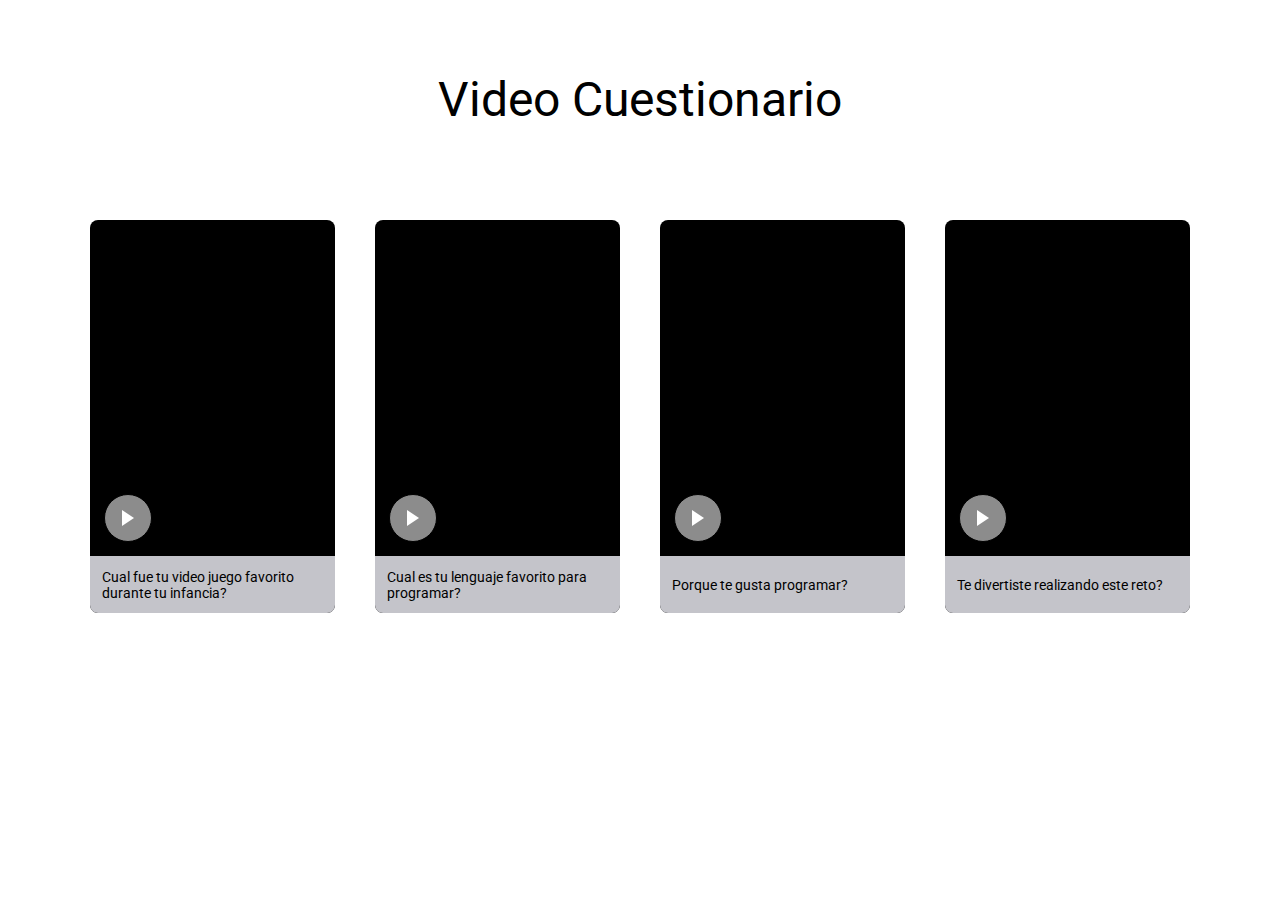
==== index.html @ f292f8de "Ultimos cambios" ====
<!DOCTYPE html>
<html lang="en">

<head>
  <meta charset="UTF-8">
  <meta http-equiv="X-UA-Compatible" content="IE=edge">
  <meta name="viewport" content="width=device-width, initial-scale=1.0">
  <link rel="stylesheet" href="css/styles.css">
  <title>Document</title>
</head>

<body>
  <header id="header">
    <h1>Video Cuestionario</h1>
  </header>
  <main>
    <div class="boxGroup" id="boxGroup">
      <div class="box" id="primerVideo" onclick="clickPrimerVideo()">
        <div class="boxGrabado">
          <div class="circulo">
            <div class="triangulo"></div>
          </div>
        </div>
        <div class="boxTexto">
          <p>Cual fue tu video juego favorito durante tu infancia?</p>
        </div>
      </div>
      <div class="box" id="segundoVideo" onclick="clickPrimerVideo()">
        <div class="boxGrabado">
          <div class="circulo">
            <div class="triangulo"></div>
          </div>
        </div>
        <div class="boxTexto">
          <p>Cual es tu lenguaje favorito para programar?</p>
        </div>
      </div>
      <div class="box" id="tercerVideo" onclick="clickPrimerVideo()">
        <div class="boxGrabado">
          <div class="circulo">
            <div class="triangulo"></div>
          </div>
        </div>
        <div class="boxTexto">
          <p>Porque te gusta programar?</p>
        </div>
      </div>
      <div class="box" id="cuartoVideo" onclick="clickPrimerVideo()">
        <div class="boxGrabado">
          <div class="circulo">
            <div class="triangulo"></div>
          </div>
        </div>
        <div class="boxTexto">
          <p>Te divertiste realizando este reto?</p>
        </div>
      </div>
    </div>

    <!-- VISTA DE GRABACIONES DE VIDEOS -->
    <div class="boxGrabacion" style="display: none;" id="boxGrabacion">
      <video class="boxVideo" id="videoElement" autoplay="true"></video>
      <div class="timeGroup" style="display:none">
        <div class="temporizador">02:00</div>
        <div class="bolita"></div>
      </div>
      <!-- Pregunta1 -->
      <div class="boxGroupPregunta1" id="pregunta1">
        <div class="boxPregunta">
          <div>
            <p>Cual fue tu video juego favorito<br>durante tu infancia?</p>
          </div>
          <div>
            <button id="play" class="botonDeshabilitado" onclick="play()">
              Grabar
            </button>
            <button id="stop" class="botonDeshabilitado" onclick="stop()">
              Stop
            </button>
            <button id="rePlay" class="botonDeshabilitado" onclick="rePlay()">
              Replay
            </button>
          </div>
        </div>
        <div class="boxBotones">
          <button id="botonAtras1" style="cursor: none" disabled></button>
          <button id="botonSiguiente1" onclick="siguiente1()">Siguiente</button>
        </div>
      </div>

      <!-- Pregunta 2  -->
      <div class="boxGroupPregunta2" id="pregunta2" style="display: none;">
        <div class="boxPregunta">
          <div>
            <p>Cual es tu lenguaje favorito<br> para programar?</p>
          </div>
          <div>
            <button id="play" class="botonDeshabilitado" onclick="play()">
              Grabar
            </button>
            <button id="stop" class="botonDeshabilitado" onclick="stop()">
              Stop
            </button>
            <button id="rePlay" class="botonDeshabilitado" onclick="rePlay()">
              Replay
            </button>
          </div>
        </div>
        <div class="boxBotones">
          <button id="botonAtras2" onclick="atras2()">Atras</button>
          <button id="botonSiguiente2" onclick="siguiente2()">Siguiente</button>
        </div>
      </div>

      <!-- Pregunta 3 -->
      <div class="boxGroupPregunta3" id="pregunta3" style="display: none;">
        <div class="boxPregunta">
          <div>
            <p>Porque te gusta programar</p>
          </div>
          <div>
            <button id="play" class="botonDeshabilitado" onclick="play()">
              Grabar
            </button>
            <button id="stop" class="botonDeshabilitado" onclick="stop()">
              Stop
            </button>
            <button id="rePlay" class="botonDeshabilitado" onclick="rePlay()">
              Replay
            </button>
          </div>
        </div>
        <div class="boxBotones">
          <button id="botonAtras3" onclick="atras3()">Atras</button>
          <button id="botonSiguiente3" onclick="siguiente3()">Siguiente</button>
        </div>
      </div>
      <!-- Pregunta 4 -->
      <div class="boxGroupPregunt4" id="pregunta4" style="display: none;">
        <div class="boxPregunta">
          <div>
            <p>Te divertiste realizando este <br>reto?</p>
          </div>
          <div>
            <button id="play" class="botonDeshabilitado" onclick="play()">
              Grabar
            </button>
            <button id="stop" class="botonDeshabilitado" onclick="stop()">
              Stop
            </button>
            <button id="rePlay" class="botonDeshabilitado" onclick="rePlay()">
              Replay
            </button>
          </div>
        </div>
        <div class="boxBotones">
          <button id="botonAtras4" onclick="atras4()">Atras</button>
          <button id="botonTerminar" onclick="terminar()">Terminar</button>
        </div>
      </div>
      <!-- <div>

        <button id="botonTerminar">Terminar</button>
      </div> -->
    </div>
    <div class="noVisible" id="porFinTerminado">
      <h1>Muchas gracias por la Oportunidad</h1>
      <img src="img/carta.jpg" alt="Recibimos tu tarea">
      <h3>!Recibimos tus tareas!</h3>
      <p>En KROWDY, hemos recibido tu informacion y sera evaluada por nuestros reclutadores en los proximos dias.</p>
    </div>

  </main>
</body>
<script src="js/main.js"></script>

</html>
---- css/styles.css ----
@import url('https://fonts.googleapis.com/css2?family=Roboto&display=swap');

* {
  padding: 0;
  margin: 0;
  box-sizing: border-box;
  font-family: 'Roboto';
}

header {
  display: flex;
  justify-content: center;
  align-items: center;
  height: 200px;
}

header h1 {
  font-style: normal;
  font-weight: 400;
  font-size: 48px;
  line-height: 56px;
}

.boxGroup {
  display: flex;
  justify-content: center;
  height: 400px;
}

.box {
  width: 245px;
  height: 393px;
  background-color: #000;
  border-radius: 8px;
  margin: 20px;
}

.boxGrabado {
  width: 245px;
  height: 336px;
  display: flex;
  justify-content: flex-start;
  align-items: flex-end;
}

.circulo {
  width: 48px;
  height: 48px;
  background: rgba(255, 255, 255, 0.55);
  border: 1px solid #000000;
  box-shadow: 0px 4px 4px rgba(0, 0, 0, 0.25);
  border-radius: 100%;
  margin: 14px;
  display: flex;
  justify-content: center;
  align-items: center;
  cursor: pointer;
}

.groupCirculo {
  width: 48px;
  height: 48px;
  background: rgba(255, 255, 255, 0.55);
  box-shadow: 0px 4px 4px rgba(0, 0, 0, 0.25);
  border-radius: 100%;
  margin: 25px;
  display: flex;
  justify-content: center;
  align-items: center;
  cursor: pointer;
}

.triangulo {
  width: 0;
  height: 0;
  border-style: solid;
  border-width: 8px 0 8px 12px;
  border-color: transparent transparent transparent #ffffff;
}

.boxTexto {
  height: 57px;
  width: 100%;
  background: #c4c4ca;
  display: flex;
  justify-content: flex-start;
  align-items: center;
  border-radius: 0 0 8px 8px;
}

.boxTexto p {
  font-style: normal;
  font-weight: 400;
  font-size: 14px;
  line-height: 16px;
  color: #000000;
  margin-left: 12px;
}

.boxGrabacion {
  width: 864px;
  height: 708px;
  margin: auto;
  border-radius: 8px;
  position: relative;
}

.boxVideo {
  width: 100%;
  height: 612px;
  background-color: #000;
  border-radius: 8px 8px 0 0;
}

.boxGroupPregunta {
  height: 120px;
  width: 100%;
  display: flex;
  flex-direction: column;
}

.boxPregunta {
  height: 96px;
  width: 100%;
  background: #c4c4ca;
  display: flex;
  justify-content: space-between;
  align-items: center;
  border-radius: 0 0 8px 8px;
  position: absolute;
  top: 612px;
}

.boxBotones {
  margin-top: 100px;
  display: flex;
  justify-content: space-between;
}

#botonAtras1,
#botonSiguiente1,
#botonAtras2,
#botonSiguiente2,
#botonAtras3,
#botonSiguiente3,
#botonAtras4,
#botonTerminar {
  background-color: #00000000;
}


.boxPregunta p {
  margin-left: 30px;
}

.timeGroup {
  position: absolute;
  top: 10px;
  right: 50px;
  font-family: 'Roboto';
  font-size: 20px;
  font-weight: bolder;
  z-index: 1;

}

.bolita {
  position: absolute;
  right: -20px;
  top: 5px;
  width: 15px;
  height: 15px;
  border-radius: 50%;
  background-color: red;
  margin-left: 10px;
  animation: pulsate 1s ease-out infinite;
}

.temporizador {
  font-size: 20px;
  /* font-weight: bold; */
  color: #ffffff;
  text-shadow: 1px 1px 1px black;
}

@keyframes pulsate {
  0% {
    transform: scale(0.8);
    opacity: 0.5;
  }

  50% {
    transform: scale(1);
    opacity: 1;
  }

  100% {
    transform: scale(0.8);
    opacity: 0.5;
  }
}

button {
  border: none;
  cursor: pointer;
  margin: 10px;
  width: 50px;
  height: 50px;
  border-radius: 50%;
  font-family: 'Roboto';
}

button img {
  width: 35px;
  height: 35px;
}

.porFinTerminado {
  display: flex;
  flex-direction: column;
  align-items: center;
}

.porFinTerminado img {
  width: 500px;
  margin: 50px
}

.porFinTerminado h3 {
  font-size: 30px;
  margin: 20px;
}

.noVisible {
  display: none;
}

#porFinTerminado h1 {
  margin: 20px;
}
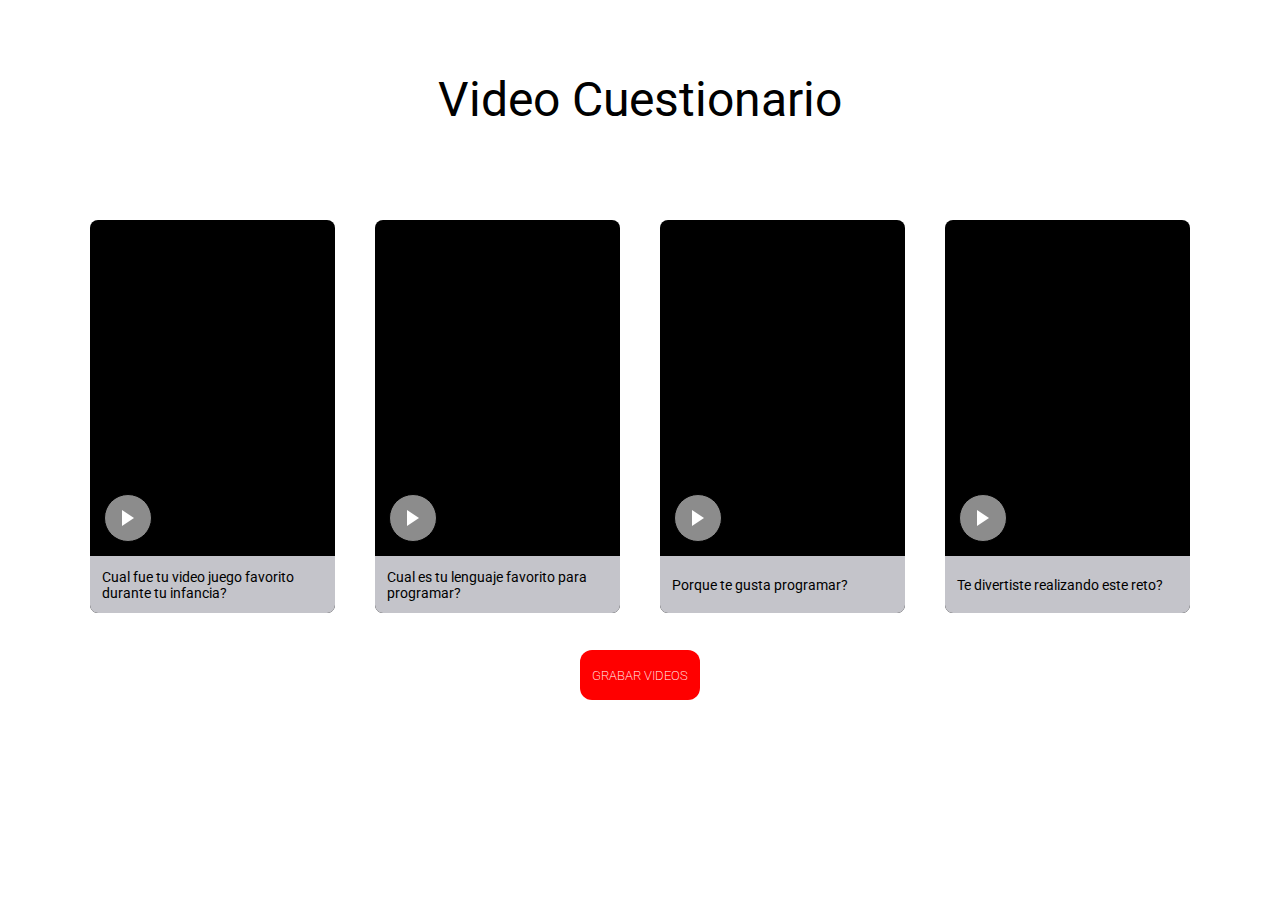
==== commit 033f42ff: "Se agrego boton Grabar video en index" ====
--- a/index.html
+++ b/index.html
@@ -15,7 +15,7 @@
   </header>
   <main>
     <div class="boxGroup" id="boxGroup">
-      <div class="box" id="primerVideo" onclick="clickPrimerVideo()">
+      <div class="box" id="primerVideo" >
         <div class="boxGrabado">
           <div class="circulo">
             <div class="triangulo"></div>
@@ -25,7 +25,7 @@
           <p>Cual fue tu video juego favorito durante tu infancia?</p>
         </div>
       </div>
-      <div class="box" id="segundoVideo" onclick="clickPrimerVideo()">
+      <div class="box" id="segundoVideo" >
         <div class="boxGrabado">
           <div class="circulo">
             <div class="triangulo"></div>
@@ -35,7 +35,7 @@
           <p>Cual es tu lenguaje favorito para programar?</p>
         </div>
       </div>
-      <div class="box" id="tercerVideo" onclick="clickPrimerVideo()">
+      <div class="box" id="tercerVideo" >
         <div class="boxGrabado">
           <div class="circulo">
             <div class="triangulo"></div>
@@ -45,7 +45,7 @@
           <p>Porque te gusta programar?</p>
         </div>
       </div>
-      <div class="box" id="cuartoVideo" onclick="clickPrimerVideo()">
+      <div class="box" id="cuartoVideo" >
         <div class="boxGrabado">
           <div class="circulo">
             <div class="triangulo"></div>
@@ -56,10 +56,14 @@
         </div>
       </div>
     </div>
+    <div class="centrar">
+      <button class="botonGrabarVideos">GRABAR VIDEOS</button>
+    </div>
 
     <!-- VISTA DE GRABACIONES DE VIDEOS -->
     <div class="boxGrabacion" style="display: none;" id="boxGrabacion">
-      <video class="boxVideo" id="videoElement" autoplay="true"></video>
+      <video class="boxVideo" id="videoElement" playsinline autoplay muted></video>
+      <video class="boxVideo" id="videoGrabado" playsinline autoplay loop style="display: none"></video>
       <div class="timeGroup" style="display:none">
         <div class="temporizador">02:00</div>
         <div class="bolita"></div>
@@ -67,101 +71,34 @@
       <!-- Pregunta1 -->
       <div class="boxGroupPregunta1" id="pregunta1">
         <div class="boxPregunta">
-          <div>
-            <p>Cual fue tu video juego favorito<br>durante tu infancia?</p>
+          <div id="pregunta" style="display:block">
+            ¿Cual fue tu video juego favorito durante tu infancia?
+          </div>
+          <div id="pregunta2" style="display: none;">
+            ¿Cual es tu lenguaje favorito para programar?
+          </div>
+          <div id="pregunta3" style="display: none;">
+            ¿Porque te gusta programar?
+          </div>
+          <div id="pregunta4" style="display: none;">
+            ¿Te divertiste realizando este reto?
           </div>
           <div>
-            <button id="play" class="botonDeshabilitado" onclick="play()">
-              Grabar
+            <button id="grabar" >Grabar</button>
+            <button id="play" disabled>
+              Play
             </button>
-            <button id="stop" class="botonDeshabilitado" onclick="stop()">
-              Stop
-            </button>
-            <button id="rePlay" class="botonDeshabilitado" onclick="rePlay()">
-              Replay
+            <button id="rePlay" disabled>
+              Re grabar
             </button>
           </div>
         </div>
         <div class="boxBotones">
-          <button id="botonAtras1" style="cursor: none" disabled></button>
-          <button id="botonSiguiente1" onclick="siguiente1()">Siguiente</button>
+          <button id="botonAtras1" disabled>Atras</button>
+          <button id="botonSiguiente1">Siguiente</button>
         </div>
       </div>
 
-      <!-- Pregunta 2  -->
-      <div class="boxGroupPregunta2" id="pregunta2" style="display: none;">
-        <div class="boxPregunta">
-          <div>
-            <p>Cual es tu lenguaje favorito<br> para programar?</p>
-          </div>
-          <div>
-            <button id="play" class="botonDeshabilitado" onclick="play()">
-              Grabar
-            </button>
-            <button id="stop" class="botonDeshabilitado" onclick="stop()">
-              Stop
-            </button>
-            <button id="rePlay" class="botonDeshabilitado" onclick="rePlay()">
-              Replay
-            </button>
-          </div>
-        </div>
-        <div class="boxBotones">
-          <button id="botonAtras2" onclick="atras2()">Atras</button>
-          <button id="botonSiguiente2" onclick="siguiente2()">Siguiente</button>
-        </div>
-      </div>
-
-      <!-- Pregunta 3 -->
-      <div class="boxGroupPregunta3" id="pregunta3" style="display: none;">
-        <div class="boxPregunta">
-          <div>
-            <p>Porque te gusta programar</p>
-          </div>
-          <div>
-            <button id="play" class="botonDeshabilitado" onclick="play()">
-              Grabar
-            </button>
-            <button id="stop" class="botonDeshabilitado" onclick="stop()">
-              Stop
-            </button>
-            <button id="rePlay" class="botonDeshabilitado" onclick="rePlay()">
-              Replay
-            </button>
-          </div>
-        </div>
-        <div class="boxBotones">
-          <button id="botonAtras3" onclick="atras3()">Atras</button>
-          <button id="botonSiguiente3" onclick="siguiente3()">Siguiente</button>
-        </div>
-      </div>
-      <!-- Pregunta 4 -->
-      <div class="boxGroupPregunt4" id="pregunta4" style="display: none;">
-        <div class="boxPregunta">
-          <div>
-            <p>Te divertiste realizando este <br>reto?</p>
-          </div>
-          <div>
-            <button id="play" class="botonDeshabilitado" onclick="play()">
-              Grabar
-            </button>
-            <button id="stop" class="botonDeshabilitado" onclick="stop()">
-              Stop
-            </button>
-            <button id="rePlay" class="botonDeshabilitado" onclick="rePlay()">
-              Replay
-            </button>
-          </div>
-        </div>
-        <div class="boxBotones">
-          <button id="botonAtras4" onclick="atras4()">Atras</button>
-          <button id="botonTerminar" onclick="terminar()">Terminar</button>
-        </div>
-      </div>
-      <!-- <div>
-
-        <button id="botonTerminar">Terminar</button>
-      </div> -->
     </div>
     <div class="noVisible" id="porFinTerminado">
       <h1>Muchas gracias por la Oportunidad</h1>
@@ -172,6 +109,6 @@
 
   </main>
 </body>
-<script src="js/main.js"></script>
+<script src="js/main.js" async></script>
 
 </html>--- a/css/styles.css
+++ b/css/styles.css
@@ -129,6 +129,7 @@
   border-radius: 0 0 8px 8px;
   position: absolute;
   top: 612px;
+  padding-left: 30px;
 }
 
 .boxBotones {
@@ -237,4 +238,19 @@
 
 #porFinTerminado h1 {
   margin: 20px;
+}
+
+.centrar {
+  display: flex;
+  justify-content: center;
+}
+
+.botonGrabarVideos {
+  width: 120px;
+  height: 50px;
+  background-color: red;
+  color: white;
+  font-weight: 200;
+  border-radius: 12px;
+  margin-top: 50px;
 }